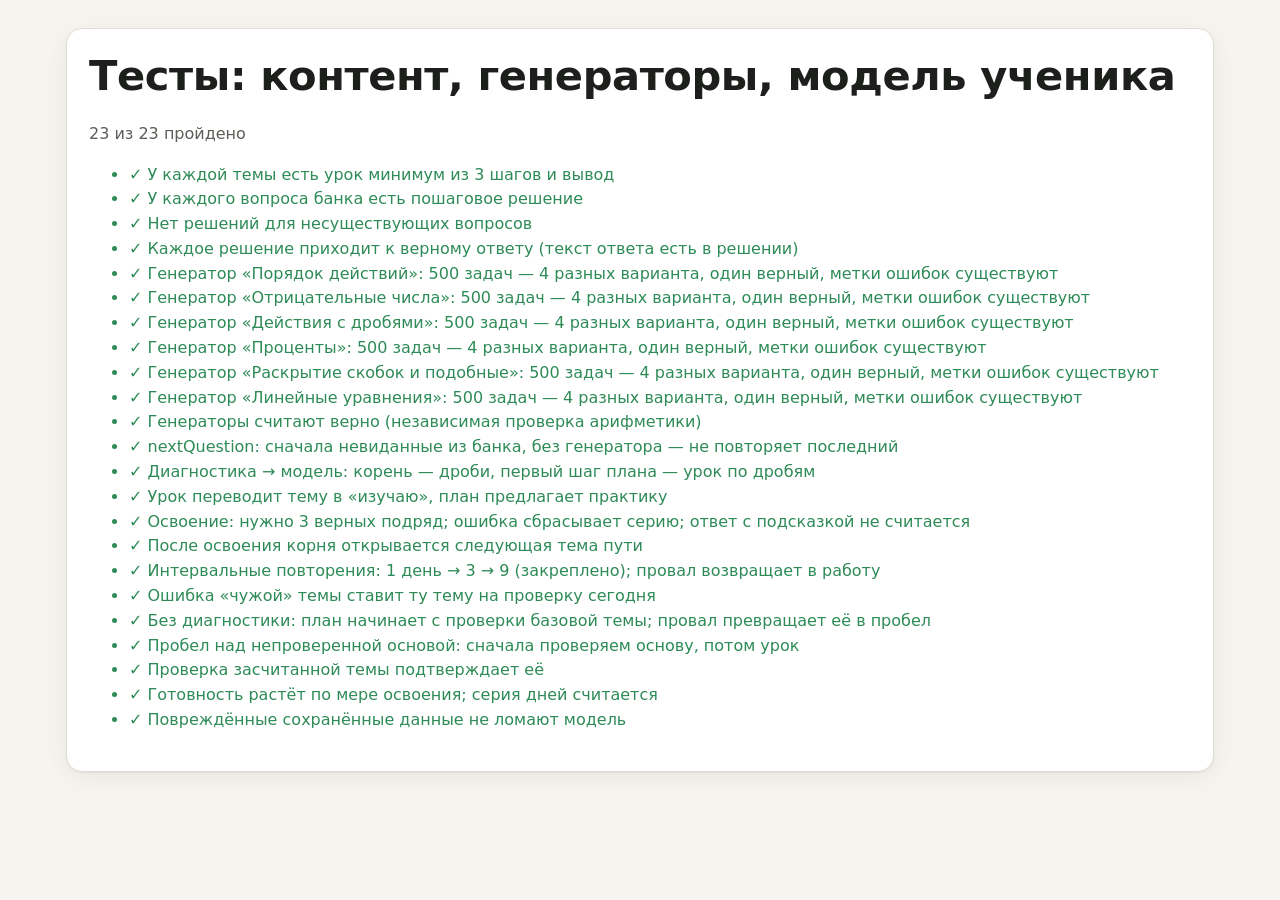
==== tests-academy.html @ 7d59df9a "Add tutoring layer: lessons, practice with hints, spaced review The diagnostic used to end at a resu" ====
<!DOCTYPE html>
<html lang="ru">
<head>
  <meta charset="UTF-8">
  <meta name="viewport" content="width=device-width, initial-scale=1">
  <title>Tamyr Academy — тесты</title>
  <link rel="stylesheet" href="css/style.css?v=6">
</head>
<body>
  <main>
    <section class="card">
      <h1>Тесты: контент, генераторы, модель ученика</h1>
      <p class="muted" id="summary"></p>
      <ul class="tests" id="tests"></ul>
    </section>
  </main>
  <script src="js/data.js?v=6"></script>
  <script>window.Tamyr.LEARNER_KEY = 'tamyr.academy.test';</script>
  <script src="js/engine.js?v=6"></script>
  <script src="js/content.js?v=6"></script>
  <script src="js/learner.js?v=6"></script>
  <script>
    const T = window.Tamyr, L = T.learner;
    const out = document.getElementById('tests');
    const results = [];
    function test(name, fn) {
      let ok = false, err = '';
      try { fn(); ok = true; } catch (e) { err = e.message; }
      results.push({ name, ok, err });
      out.insertAdjacentHTML('beforeend', `<li class="${ok ? 'pass' : 'fail'}">${ok ? '✓' : '✗'} ${name}${err ? ' — ' + err : ''}</li>`);
    }
    function assert(c, m) { if (!c) throw new Error(m || 'assertion failed'); }
    function eq(a, b, m) { if (JSON.stringify(a) !== JSON.stringify(b)) throw new Error((m || '') + ` ожидалось ${JSON.stringify(b)}, получено ${JSON.stringify(a)}`); }
    const norm = s => s.toLowerCase().replace(/\s+/g, ' ');

    /* ---------- Контент ---------- */
    test('У каждой темы есть урок минимум из 3 шагов и вывод', () => T.TOPICS.forEach(t => {
      const l = T.LESSONS[t.id];
      assert(l && l.task && l.takeaway && l.steps.length >= 3, t.id);
      l.steps.forEach(s => assert(s.length === 2 && s[0] && s[1], t.id));
    }));
    test('У каждого вопроса банка есть пошаговое решение', () => T.QUESTIONS.forEach(q => assert((T.SOLUTIONS[q.id] || []).length >= 1, q.id)));
    test('Нет решений для несуществующих вопросов', () => Object.keys(T.SOLUTIONS).forEach(id => assert(T.QUESTION[id], id)));
    test('Каждое решение приходит к верному ответу (текст ответа есть в решении)', () => {
      const bad = T.QUESTIONS.filter(q => !norm(T.SOLUTIONS[q.id].join(' | ')).includes(norm(q.options.find(o => o.ok).t))).map(q => q.id);
      eq(bad, []);
    });

    /* ---------- Генераторы ---------- */
    const value = s => { // «3/4» → 0.75, «−5» → −5, «≈2,67» → 2.67; для буквенных ответов — null
      const m = /^≈?(−?\d+(?:,\d+)?)(?:\/(\d+))?$/.exec(s);
      if (!m) return null;
      const n = Number(m[1].replace('−', '-').replace(',', '.'));
      return m[2] ? n / Number(m[2]) : n;
    };
    Object.keys(T.GENERATORS).forEach(topic => {
      test(`Генератор «${T.TOPIC[topic].title}»: 500 задач — 4 разных варианта, один верный, метки ошибок существуют`, () => {
        const rand = T.rng(42);
        for (let i = 0; i < 500; i++) {
          const q = T.GENERATORS[topic](rand);
          eq(q.topic, topic);
          eq(q.options.length, 4, q.text + ': ');
          eq(q.options.filter(o => o.ok).length, 1, q.text + ': ');
          eq(new Set(q.options.map(o => o.t)).size, 4, q.text + ': ');
          assert(q.sol.length >= 2, q.text + ': нет решения');
          q.options.forEach(o => { if (o.mis) assert(T.MISCONCEPTIONS[o.mis], o.mis); });
          const right = value(q.options.find(o => o.ok).t);
          if (right !== null) q.options.filter(o => !o.ok).forEach(o => {
            const v = value(o.t);
            assert(v === null || Math.abs(v - right) > 1e-9, `${q.text}: неверный вариант «${o.t}» равен верному`);
          });
        }
      });
    });
    test('Генераторы считают верно (независимая проверка арифметики)', () => {
      const rand = T.rng(7);
      for (let i = 0; i < 300; i++) {
        let q = T.GENERATORS.lin(rand), m = /^(\d+)x \+ (\d+) = (\d+)/.exec(q.text);
        eq(value(q.options.find(o => o.ok).t), (m[3] - m[2]) / m[1], q.text + ': ');
        q = T.GENERATORS.pct(rand); m = /(\d+)% от (\d+)/.exec(q.text);
        eq(value(q.options.find(o => o.ok).t), m[2] * m[1] / 100, q.text + ': ');
        q = T.GENERATORS.frac(rand);
        const ans = value(q.options.find(o => o.ok).t);
        if ((m = /^1\/(\d+) \+ 1\/(\d+)/.exec(q.text))) assert(Math.abs(ans - (1 / m[1] + 1 / m[2])) < 1e-9, q.text);
        else { m = /^(\d+)\/(\d+) : (\d+)\/(\d+)/.exec(q.text); assert(Math.abs(ans - (m[1] / m[2]) / (m[3] / m[4])) < 1e-9, q.text); }
        q = T.GENERATORS.neg(rand);
        const expr = q.text.replace(' = ?', '').replace(/−/g, '-').replace(/·/g, '*').replace(/- \(-(\d+)\)/, '+ $1');
        eq(value(q.options.find(o => o.ok).t), Function('return ' + expr)(), q.text + ': ');
        q = T.GENERATORS.arith(rand);
        eq(value(q.options.find(o => o.ok).t), Function('return ' + q.text.replace(' = ?', '').replace(/·/g, '*').replace(/:/g, '/'))(), q.text + ': ');
      }
    });
    test('nextQuestion: сначала невиданные из банка, без генератора — не повторяет последний', () => {
      const seen = [];
      for (let i = 0; i < 6; i++) { const q = T.nextQuestion('quad', seen, T.rng(i)); assert(!seen.includes(q.id), 'повтор'); seen.push(q.id); }
      for (let i = 0; i < 20; i++) assert(T.nextQuestion('quad', seen, T.rng(i)).id !== seen[5], 'повтор последнего');
      assert(T.nextQuestion('frac', T.questionsByTopic.frac.map(q => q.id), T.rng(1)).gen, 'банк исчерпан — должен включиться генератор');
    });

    /* ---------- Модель ученика ---------- */
    function seeded() { // ученик с единственным настоящим корнем — дроби
      const rand = T.rng(11), d = new T.Diagnostic(T.GOALS[0].start, { rand });
      const s = T.simulateStudent(['frac'], rand, { known: 1, unknown: 0, misRate: 1 });
      let cur; while ((cur = d.next())) d.answer(s.pick(cur));
      L.reset(); L.fromDiagnostic('Тест', d.result());
    }
    const q0 = id => T.questionsByTopic[id][0];
    function master(id) { for (let i = 0; i < L.NEED; i++) L.practiceAnswer(id, true, true); }

    test('Диагностика → модель: корень — дроби, первый шаг плана — урок по дробям', () => {
      seeded();
      eq(L.roots(), ['frac']);
      eq(L.topic('frac').st, 'gap');
      const t = L.today()[0];
      eq([t.kind, t.topic], ['lesson', 'frac']);
      assert(L.locked('pct') && !L.locked('frac'), 'темы над корнем должны быть закрыты');
    });
    test('Урок переводит тему в «изучаю», план предлагает практику', () => {
      seeded(); L.completeLesson('frac');
      eq(L.topic('frac').st, 'learning');
      eq(L.today()[0].kind, 'practice');
    });
    test('Освоение: нужно 3 верных подряд; ошибка сбрасывает серию; ответ с подсказкой не считается', () => {
      seeded(); L.completeLesson('frac');
      assert(!L.practiceAnswer('frac', true, true)); assert(!L.practiceAnswer('frac', true, true));
      assert(!L.practiceAnswer('frac', false, true), 'ошибка');
      eq(L.topic('frac').streak, 0);
      assert(!L.practiceAnswer('frac', true, true)); assert(!L.practiceAnswer('frac', true, false), 'с подсказкой');
      eq(L.topic('frac').streak, 1);
      assert(!L.practiceAnswer('frac', true, true)); assert(L.practiceAnswer('frac', true, true), 'третий подряд');
      eq(L.topic('frac').st, 'mastered');
    });
    test('После освоения корня открывается следующая тема пути', () => {
      seeded(); L.completeLesson('frac'); master('frac');
      assert(!L.roots().includes('frac'));
      assert(L.roots().length > 0 && L.roots().every(id => !L.locked(id)), 'новые корни');
    });
    test('Интервальные повторения: 1 день → 3 → 9 (закреплено); провал возвращает в работу', () => {
      seeded(); L.completeLesson('frac'); master('frac');
      assert(!L.isDue('frac'), 'сегодня повторять рано');
      L.advance(1); assert(L.isDue('frac'), 'через день — пора');
      eq(L.today()[0].topic, 'frac'); eq(L.today()[0].kind, 'check');
      assert(L.checkResult('frac', 2)); eq(L.topic('frac').ivl, 3); assert(!L.isDue('frac'));
      L.advance(3); assert(L.isDue('frac'));
      assert(L.checkResult('frac', 2)); eq(L.topic('frac').ivl, 9); eq(L.topic('frac').st, 'solid');
      L.advance(9); assert(!L.checkResult('frac', 1)); eq(L.topic('frac').st, 'learning');
      assert(L.roots().includes('frac'), 'забытая тема снова в плане');
    });
    test('Ошибка «чужой» темы ставит ту тему на проверку сегодня', () => {
      seeded();
      eq(L.topic('neg').st === 'gap' || L.topic('neg').st === 'learning', false);
      const flagged = L.recordAnswer('expr', q0('expr'), { t: 'x', mis: 'neg_mult_sign' });
      eq(flagged, 'neg'); assert(L.isDue('neg'));
      eq(L.recordAnswer('frac', q0('frac'), { t: 'x', mis: 'frac_add_across' }), null, 'своя ошибка: ');
    });
    test('Без диагностики: план начинает с проверки базовой темы; провал превращает её в пробел', () => {
      L.reset(); L.startBlank('Тест');
      const t = L.today()[0];
      eq([t.kind, T.TOPIC[t.topic].level], ['check', 0]);
      assert(!L.checkResult(t.topic, 0)); eq(L.topic(t.topic).st, 'gap');
      eq(L.today()[0].kind, 'lesson');
    });
    test('Пробел над непроверенной основой: сначала проверяем основу, потом урок', () => {
      L.reset(); L.startBlank('Тест');
      L.checkResult('fsu', 0); // как после остановленной диагностики: пробел есть, основа (степени, выражения) не проверена
      let t = L.today()[0];
      eq([t.kind, t.topic, t.base], ['check', 'pow', 'fsu']);
      L.checkResult('pow', 2); t = L.today()[0];
      eq([t.kind, t.topic], ['check', 'expr']);
      L.checkResult('expr', 0); // корень оказался глубже
      assert(L.roots().includes('expr') && !L.roots().includes('fsu'), 'корень должен сместиться вниз');
    });
    test('Проверка засчитанной темы подтверждает её', () => {
      seeded();
      const inf = T.TOPICS.find(x => L.topic(x.id).st === 'inferred');
      assert(inf, 'в демо должна быть засчитанная тема');
      assert(L.checkResult(inf.id, 2)); eq(L.topic(inf.id).st, 'mastered');
    });
    test('Готовность растёт по мере освоения; серия дней считается', () => {
      seeded(); const before = L.readiness();
      L.completeLesson('frac'); master('frac');
      assert(L.readiness() > before, 'готовность');
      eq(L.streakDays(), 1); L.advance(1); L.completeLesson('pct'); eq(L.streakDays(), 2);
      L.advance(3); eq(L.streakDays(), 0, 'пропуск обнуляет серию: ');
    });
    test('Повреждённые сохранённые данные не ломают модель', () => {
      assert(!L._load({ v: 2 })); assert(!L.exists());
      assert(L._load({ v: 1, name: 'X', topics: { frac: { st: 'hacked', seen: ['nope'], due: 'x' }, ghost: { st: 'gap' } }, mis: { nope: 3 } }));
      eq(L.topic('frac').st, 'unknown'); eq(L.topic('frac').seen, []); eq(Object.keys(L.get().mis), []);
    });

    L.reset();
    const failed = results.filter(r => !r.ok).length;
    document.getElementById('summary').textContent = `${results.length - failed} из ${results.length} пройдено` + (failed ? ` · провалено: ${failed}` : '');
    document.title = (failed ? '✗ ' : '✓ ') + document.title;
  </script>
</body>
</html>
---- css/style.css ----
:root {
  --bg: #f6f4ef;
  --surface: #ffffff;
  --surface-2: #f0ede6;
  --ink: #1d1f1c;
  --ink-2: #5b5f58;
  --line: #e2ddd2;
  --accent: #1f6f5c;
  --accent-ink: #ffffff;
  --accent-soft: #dcefe8;
  --ok: #2e8b57;
  --ok-soft: #cfe9d9;
  --inf: #a9d8bb;
  --gap: #d9534f;
  --gap-soft: #f8d7d5;
  --risk: #e9a23b;
  --risk-soft: #fbe8c8;
  --unk: #d9d6ce;
  --unk-ink: #6c6f68;
  --radius: 16px;
  --shadow: 0 1px 2px rgba(30, 30, 20, .06), 0 6px 24px rgba(30, 30, 20, .06);
  color-scheme: light;
}
@media (prefers-color-scheme: dark) {
  :root:not([data-theme="light"]) {
    --bg: #141614; --surface: #1d201d; --surface-2: #252925; --ink: #eceee9; --ink-2: #a5aaa2; --line: #333833;
    --accent: #4fbf9f; --accent-ink: #0f1a16; --accent-soft: #1f3a32;
    --ok: #4cc27f; --ok-soft: #1f3a2a; --inf: #2f6a4a; --gap: #ef6b67; --gap-soft: #45211f;
    --risk: #f0b35a; --risk-soft: #43341c; --unk: #3a3f3a; --unk-ink: #a5aaa2;
    --shadow: 0 1px 2px rgba(0,0,0,.3), 0 6px 24px rgba(0,0,0,.25);
    color-scheme: dark;
  }
}
:root[data-theme="dark"] {
  --bg: #141614; --surface: #1d201d; --surface-2: #252925; --ink: #eceee9; --ink-2: #a5aaa2; --line: #333833;
  --accent: #4fbf9f; --accent-ink: #0f1a16; --accent-soft: #1f3a32;
  --ok: #4cc27f; --ok-soft: #1f3a2a; --inf: #2f6a4a; --gap: #ef6b67; --gap-soft: #45211f;
  --risk: #f0b35a; --risk-soft: #43341c; --unk: #3a3f3a; --unk-ink: #a5aaa2;
  color-scheme: dark;
}

* { box-sizing: border-box; }
html { -webkit-text-size-adjust: 100%; }
body {
  margin: 0; background: var(--bg); color: var(--ink);
  font: 16px/1.55 system-ui, -apple-system, "Segoe UI", Roboto, "Helvetica Neue", Arial, sans-serif;
}
h1, h2, h3 { line-height: 1.2; margin: 0 0 .5em; letter-spacing: -.01em; }
h1 { font-size: clamp(1.7rem, 4vw, 2.6rem); }
h2 { font-size: 1.2rem; }
h3 { font-size: 1rem; }
p { margin: 0 0 1em; }
a { color: var(--accent); }
.muted { color: var(--ink-2); }
.small { font-size: .9rem; }
.tiny { font-size: .78rem; }
.mono { font-family: ui-monospace, "Cascadia Mono", Consolas, monospace; }
.eyebrow { text-transform: uppercase; letter-spacing: .08em; font-size: .75rem; font-weight: 600; color: var(--accent); margin-bottom: .6em; }
.lead { font-size: 1.1rem; color: var(--ink-2); max-width: 62ch; }

.topbar {
  display: flex; align-items: center; justify-content: space-between; gap: 16px;
  padding: 14px max(16px, calc((100vw - 1180px) / 2)); background: var(--surface); border-bottom: 1px solid var(--line);
  position: sticky; top: 0; z-index: 5;
}
.brand { display: flex; align-items: center; gap: 8px; color: var(--accent); text-decoration: none; font-weight: 700; font-size: 1.2rem; }
.topbar nav { display: flex; gap: 4px; }
.topbar nav a { color: var(--ink-2); text-decoration: none; padding: 6px 12px; border-radius: 999px; font-size: .95rem; }
.topbar nav a.active, .topbar nav a:hover { background: var(--accent-soft); color: var(--accent); }

main { max-width: 1180px; margin: 0 auto; padding: 28px 16px 48px; outline: none; }
.foot { text-align: center; color: var(--ink-2); font-size: .8rem; padding: 24px 16px; }

.card { background: var(--surface); border: 1px solid var(--line); border-radius: var(--radius); padding: 22px; box-shadow: var(--shadow); margin-bottom: 18px; }
.narrow { max-width: 680px; margin-left: auto; margin-right: auto; }
.center { text-align: center; }
.col > .card:last-child { margin-bottom: 0; }

.btn {
  display: inline-flex; align-items: center; justify-content: center; gap: 6px; min-height: 44px;
  padding: 10px 20px; border-radius: 12px; border: 1px solid var(--line); background: var(--surface);
  color: var(--ink); font: inherit; font-weight: 600; text-decoration: none; cursor: pointer;
}
.btn:hover { border-color: var(--accent); }
.btn.primary { background: var(--accent); border-color: var(--accent); color: var(--accent-ink); }
.btn.primary:hover { filter: brightness(1.08); }
.btn.ghost { background: transparent; border-color: transparent; color: var(--ink-2); }
.btn.small { min-height: 36px; padding: 6px 14px; font-size: .9rem; }
.btn:disabled { opacity: .5; cursor: not-allowed; }
.link { background: none; border: 0; color: var(--accent); font: inherit; cursor: pointer; padding: 4px; }
.chip { display: inline-block; background: var(--accent-soft); color: var(--accent); border-radius: 999px; padding: 3px 10px; font-size: .82rem; font-weight: 600; }
.chip.small { font-size: .72rem; padding: 2px 8px; }
.chip.warn { background: var(--risk-soft); color: var(--ink); }
:focus-visible { outline: 3px solid var(--accent); outline-offset: 2px; }

/* Главная */
.hero { padding: 24px 0 8px; }
.hero h1 { max-width: 20ch; }
.cta { display: flex; flex-wrap: wrap; gap: 10px; margin-top: 8px; }
.how { display: grid; grid-template-columns: repeat(3, 1fr); gap: 16px; margin: 32px 0; }
.step { background: var(--surface); border: 1px solid var(--line); border-radius: var(--radius); padding: 20px; }
.step span { display: inline-grid; place-items: center; width: 32px; height: 32px; border-radius: 50%; background: var(--accent); color: var(--accent-ink); font-weight: 700; margin-bottom: 10px; }
.step p { color: var(--ink-2); margin: 0; font-size: .95rem; }
.past { list-style: none; padding: 0; margin: 0; }
.past li { display: flex; flex-wrap: wrap; gap: 4px 16px; align-items: center; justify-content: space-between; padding: 10px 0; border-top: 1px solid var(--line); }

/* Форма */
.field { display: grid; gap: 6px; margin-bottom: 18px; font-weight: 600; }
.field input { font: inherit; padding: 12px 14px; border-radius: 12px; border: 1px solid var(--line); background: var(--surface-2); color: var(--ink); }
.goals { border: 0; padding: 0; margin: 0 0 20px; display: grid; gap: 10px; }
.goals legend { font-weight: 600; margin-bottom: 8px; }
.goal { display: flex; gap: 12px; align-items: flex-start; padding: 14px; border: 1px solid var(--line); border-radius: 12px; cursor: pointer; }
.goal:has(input:checked) { border-color: var(--accent); background: var(--accent-soft); }
.goal input { margin-top: 4px; accent-color: var(--accent); }
.goal small { display: block; color: var(--ink-2); }

/* Вопрос */
.quiz { display: grid; grid-template-columns: minmax(0, 1fr) minmax(0, 1.05fr); gap: 18px; align-items: start; }
.qmeta { display: flex; justify-content: space-between; align-items: center; margin-bottom: 8px; }
.why { color: var(--ink-2); font-size: .9rem; min-height: 1.4em; }
.qtext { font-size: 1.45rem; margin: 10px 0 20px; }
.options { display: grid; gap: 10px; margin-bottom: 12px; }
.opt {
  display: flex; align-items: center; gap: 14px; text-align: left; padding: 14px 16px; min-height: 52px;
  border-radius: 12px; border: 1px solid var(--line); background: var(--surface-2); color: var(--ink); font: inherit; font-size: 1.05rem; cursor: pointer;
}
.opt:hover:not(:disabled) { border-color: var(--accent); background: var(--accent-soft); }
.opt .key { display: inline-grid; place-items: center; width: 28px; height: 28px; border-radius: 8px; background: var(--surface); border: 1px solid var(--line); font-size: .85rem; font-weight: 700; color: var(--ink-2); flex: none; }
.opt.is-ok { border-color: var(--ok); background: var(--ok-soft); }
.opt.is-bad { border-color: var(--gap); background: var(--gap-soft); }
.ok-msg { color: var(--ok); font-weight: 700; }
.bad-msg { color: var(--gap); }
.side h3 { margin-bottom: 4px; }

/* Граф */
.graph { width: 100%; height: auto; display: block; }
.edge { fill: none; stroke: var(--line); stroke-width: 2; }
.edge-bad { stroke: var(--gap); stroke-width: 3; stroke-dasharray: 6 5; }
.node rect { stroke-width: 2; transition: fill .3s, stroke .3s; }
.node text { font-size: 18px; font-weight: 600; font-family: inherit; pointer-events: none; }
.n-unknown rect { fill: var(--surface-2); stroke: var(--unk); }
.n-unknown text { fill: var(--unk-ink); }
.n-mastered rect { fill: var(--ok); stroke: var(--ok); }
.n-mastered text { fill: #fff; }
.n-inferred rect { fill: var(--ok-soft); stroke: var(--inf); }
.n-inferred text { fill: var(--ink); }
.n-gap rect { fill: var(--gap-soft); stroke: var(--gap); }
.n-gap text { fill: var(--ink); }
.n-root rect { fill: var(--gap); stroke: var(--gap); stroke-width: 3; }
.n-root text { fill: #fff; }
.n-risk rect { fill: var(--risk-soft); stroke: var(--risk); stroke-dasharray: 5 4; }
.n-risk text { fill: var(--ink); }
.n-current rect { stroke: var(--accent); stroke-width: 4; animation: pulse 1.4s ease-in-out infinite; }
.root-badge { fill: var(--surface); stroke: var(--gap); stroke-width: 2; }
.root-badge-t { fill: var(--gap) !important; font-size: 14px !important; font-weight: 800 !important; }
@keyframes pulse { 50% { stroke-opacity: .35; } }
@media (prefers-reduced-motion: reduce) { .n-current rect { animation: none; } .node rect { transition: none; } }

.legend { list-style: none; padding: 0; margin: 12px 0 0; display: flex; flex-wrap: wrap; gap: 6px 14px; font-size: .8rem; color: var(--ink-2); }
.legend li { display: flex; align-items: center; gap: 6px; }
.sw { width: 14px; height: 14px; border-radius: 4px; border: 2px solid; display: inline-block; }
.sw-mastered { background: var(--ok); border-color: var(--ok); }
.sw-inferred { background: var(--ok-soft); border-color: var(--inf); }
.sw-gap { background: var(--gap-soft); border-color: var(--gap); }
.sw-root { background: var(--gap); border-color: var(--gap); }
.sw-risk { background: var(--risk-soft); border-color: var(--risk); border-style: dashed; }
.sw-unknown { background: var(--surface-2); border-color: var(--unk); }

/* Результат */
.result-head { display: grid; grid-template-columns: minmax(0, 1.6fr) minmax(0, 1fr); gap: 24px; align-items: end; margin-bottom: 22px; }
.stats { display: grid; grid-template-columns: repeat(3, 1fr); gap: 10px; }
.stats div { background: var(--surface); border: 1px solid var(--line); border-radius: 14px; padding: 14px; }
.stats b { display: block; font-size: 1.8rem; line-height: 1; font-variant-numeric: tabular-nums; }
.stats span { font-size: .78rem; color: var(--ink-2); }
.grid2 { display: grid; grid-template-columns: minmax(0, 1.25fr) minmax(0, 1fr); gap: 18px; align-items: start; margin-bottom: 18px; }
.grid2 > .card { margin-bottom: 0; }
.traces, .mis, .plan { padding: 0; margin: 0; list-style: none; }
.traces li { display: flex; flex-wrap: wrap; gap: 6px; align-items: center; padding: 8px 0; border-top: 1px solid var(--line); }
.traces li:first-child, .mis li:first-child { border-top: 0; }
.traces .bad { background: var(--gap-soft); padding: 2px 10px; border-radius: 8px; }
.traces .root { background: var(--gap); color: #fff; padding: 2px 10px; border-radius: 8px; font-weight: 600; }
.traces .arrow { color: var(--ink-2); font-size: .9rem; }
.mis li { padding: 10px 0; border-top: 1px solid var(--line); }
.mis .fix { display: block; color: var(--ink-2); font-size: .9rem; margin-top: 2px; }
.plan { counter-reset: p; }
.plan li { counter-increment: p; display: flex; align-items: center; justify-content: space-between; gap: 10px; padding: 10px 0 10px 40px; border-top: 1px solid var(--line); position: relative; }
.plan li::before { content: counter(p); position: absolute; left: 0; width: 28px; height: 28px; border-radius: 50%; display: grid; place-items: center; font-weight: 700; font-size: .85rem; background: var(--gap-soft); color: var(--gap); }
.plan li.risk::before { background: var(--risk-soft); color: var(--ink); }
textarea { width: 100%; font: .8rem/1.4 ui-monospace, Consolas, monospace; padding: 10px; border-radius: 10px; border: 1px solid var(--line); background: var(--surface-2); color: var(--ink); resize: vertical; margin-bottom: 10px; }

/* Урок */
.lesson .rule, .lesson .example, .lesson .traps { background: var(--surface-2); border-radius: 12px; padding: 14px 16px; margin-bottom: 12px; }
.lesson .rule { border-left: 4px solid var(--accent); }
.lesson .traps { border-left: 4px solid var(--gap); }
.lesson .traps ul { margin: 0; padding-left: 18px; }
.lesson p:last-child { margin: 0; }

/* Учитель */
.toolbar { display: flex; flex-wrap: wrap; gap: 14px 24px; align-items: center; justify-content: space-between; }
.toolbar details { flex: 1 1 320px; }
.toolbar summary { cursor: pointer; color: var(--accent); font-weight: 600; }
.toolbar details textarea { margin-top: 10px; }
.row { display: flex; flex-wrap: wrap; gap: 8px; align-items: center; }
.switch { display: flex; gap: 8px; align-items: center; flex-wrap: wrap; font-weight: 600; }
.switch input { width: 18px; height: 18px; accent-color: var(--accent); }
.bars { list-style: none; padding: 0; margin: 0; display: grid; gap: 10px; }
.bars li { display: grid; grid-template-columns: minmax(110px, 1.2fr) 2fr 28px; gap: 10px; align-items: center; font-size: .92rem; }
.bar { height: 14px; background: var(--surface-2); border-radius: 7px; overflow: hidden; }
.bar i { display: block; height: 100%; background: var(--gap); border-radius: 7px; }
.val { font-variant-numeric: tabular-nums; font-weight: 700; text-align: right; }
.groups { display: grid; grid-template-columns: repeat(auto-fill, minmax(240px, 1fr)); gap: 12px; }
.group { background: var(--surface-2); border-radius: 12px; padding: 14px; border-left: 4px solid var(--gap); }
.group p { margin: 0 0 6px; }
.heat-wrap { overflow-x: auto; }
.heat { border-collapse: separate; border-spacing: 3px; font-size: .8rem; min-width: 720px; }
.heat th { font-weight: 600; color: var(--ink-2); vertical-align: bottom; height: 110px; }
.heat th span { writing-mode: vertical-rl; transform: rotate(180deg); white-space: nowrap; }
.heat th:first-child, .heat td:first-child { text-align: left; white-space: nowrap; padding-right: 10px; height: auto; }
.heat td { width: 28px; height: 24px; border-radius: 5px; }
.c-mastered { background: var(--ok); }
.c-inferred { background: var(--ok-soft); }
.c-gap { background: var(--gap-soft); box-shadow: inset 0 0 0 2px var(--gap); }
.c-root { background: var(--gap); }
.c-risk { background: var(--risk-soft); }
.c-unknown { background: var(--surface-2); }

/* Тесты */
.tests li.pass { color: var(--ok); }
.tests li.fail { color: var(--gap); font-weight: 700; }

@media (max-width: 900px) {
  .quiz, .grid2, .result-head { grid-template-columns: 1fr; }
  .side { order: 2; }
}
@media (max-width: 640px) {
  .how { grid-template-columns: 1fr; }
  .topbar { flex-wrap: wrap; }
  .topbar nav a { padding: 6px 8px; font-size: .9rem; }
  .card { padding: 16px; }
  .qtext { font-size: 1.25rem; }
  .stats b { font-size: 1.4rem; }
  #result-graph, #mini-graph { overflow-x: auto; -webkit-overflow-scrolling: touch; }
  #result-graph .graph, #mini-graph .graph { min-width: 640px; }
}
.simtable { border-collapse: collapse; width: 100%; font-size: .9rem; font-variant-numeric: tabular-nums; }
.simtable th, .simtable td { text-align: left; padding: 8px 10px; border-bottom: 1px solid var(--line); }
.simtable th { color: var(--ink-2); font-weight: 600; }

/* ===== Tamyr Academy: обучение поверх диагностики ===== */
:root { --learn: #2f67b1; --learn-soft: #dbe7f7; }
@media (prefers-color-scheme: dark) { :root:not([data-theme="light"]) { --learn: #7aa9ea; --learn-soft: #1e2d45; } }
:root[data-theme="dark"] { --learn: #7aa9ea; --learn-soft: #1e2d45; }

.brand small { font-weight: 500; color: var(--ink-2); font-size: .85rem; }
.stats b small { font-size: .55em; color: var(--ink-2); font-weight: 600; }
.banner, .note { background: var(--accent-soft); border-left: 4px solid var(--accent); border-radius: 12px; padding: 12px 16px; }
.note { background: var(--risk-soft); border-color: var(--risk); font-size: .92rem; }
.row { margin-bottom: 8px; }
.btn.danger { color: var(--gap); }
.btn.danger:hover { border-color: var(--gap); }

/* Карта: новые статусы */
.n-learning rect { fill: var(--learn-soft); stroke: var(--learn); }
.n-learning text { fill: var(--ink); }
.n-solid rect { fill: var(--ok); stroke: var(--ink); stroke-width: 3; }
.n-solid text { fill: #fff; }
.n-root rect { stroke: var(--gap); stroke-width: 4; }
.n-root.n-gap rect { fill: var(--gap); }
.n-root.n-gap text { fill: #fff; }
.n-root.n-learning rect { fill: var(--learn-soft); }
.n-root.n-learning text { fill: var(--ink); }
.due-badge { fill: var(--surface); stroke: var(--risk); stroke-width: 2; }
.due-badge-t { fill: var(--ink) !important; font-size: 14px !important; font-weight: 800 !important; }
.sw-learning { background: var(--learn-soft); border-color: var(--learn); }
.sw-solid { background: var(--ok); border-color: var(--ink); }

/* План на сегодня */
.tasks { list-style: none; padding: 0; margin: 0; }
.tasks li { display: flex; align-items: center; justify-content: space-between; gap: 12px; padding: 14px 0; border-top: 1px solid var(--line); }
.tasks li:first-child { border-top: 0; padding-top: 4px; }
.tasks .fix { display: block; color: var(--ink-2); font-size: .9rem; margin-top: 2px; }
.k-lesson { background: var(--gap-soft); color: var(--ink); }
.k-practice { background: var(--learn-soft); color: var(--ink); }
.k-check { background: var(--risk-soft); color: var(--ink); }
.plan li.learning::before { background: var(--learn-soft); color: var(--learn); }

/* Урок */
.worked { background: var(--surface-2); border-radius: 12px; padding: 14px 16px; margin-bottom: 12px; }
.task { font-size: 1.15rem; font-weight: 600; }
.steps { margin: 0 0 12px; padding-left: 22px; display: grid; gap: 10px; }
.steps li { padding-left: 4px; }
.steps .say { display: block; color: var(--ink-2); font-size: .92rem; }
.steps .mono { display: block; font-size: 1.02rem; }
.takeaway { border-left: 4px solid var(--accent); padding-left: 12px; font-weight: 600; margin: 0; }

/* Практика */
.pips { display: inline-flex; gap: 6px; }
.pips i { width: 14px; height: 14px; border-radius: 50%; border: 2px solid var(--line); background: var(--surface-2); }
.pips i.on { background: var(--ok); border-color: var(--ok); }
.hintbox { background: var(--risk-soft); border-radius: 12px; padding: 12px 16px; margin: 4px 0 12px; }
.hintbox p { margin: 0 0 8px; }
.hintbox p:last-child, .hintbox .steps:last-child { margin-bottom: 0; }
.feedback { border-radius: 12px; padding: 14px 16px; margin: 6px 0 12px; background: var(--surface-2); border-left: 4px solid var(--gap); }
.feedback.good { border-left-color: var(--ok); }
.feedback h3 { margin-top: 12px; }
.feedback .row { margin: 12px 0 0; }
.opt:disabled { cursor: default; opacity: .75; }
.opt.is-ok, .opt.is-bad { opacity: 1; }

/* История */
.log { list-style: none; padding: 0; margin: 0; }
.log li { display: grid; grid-template-columns: 96px 1fr; gap: 10px; padding: 8px 0; border-top: 1px solid var(--line); font-size: .92rem; }
.log li:first-child { border-top: 0; }
.e-lapse b { color: var(--gap); }
.e-mastered b, .e-review b { color: var(--ok); }

@media (max-width: 640px) {
  #home-graph, #map-graph { overflow-x: auto; -webkit-overflow-scrolling: touch; }
  #home-graph .graph, #map-graph .graph { min-width: 640px; }
  .tasks li { flex-wrap: wrap; }
  .log li { grid-template-columns: 1fr; gap: 0; }
}
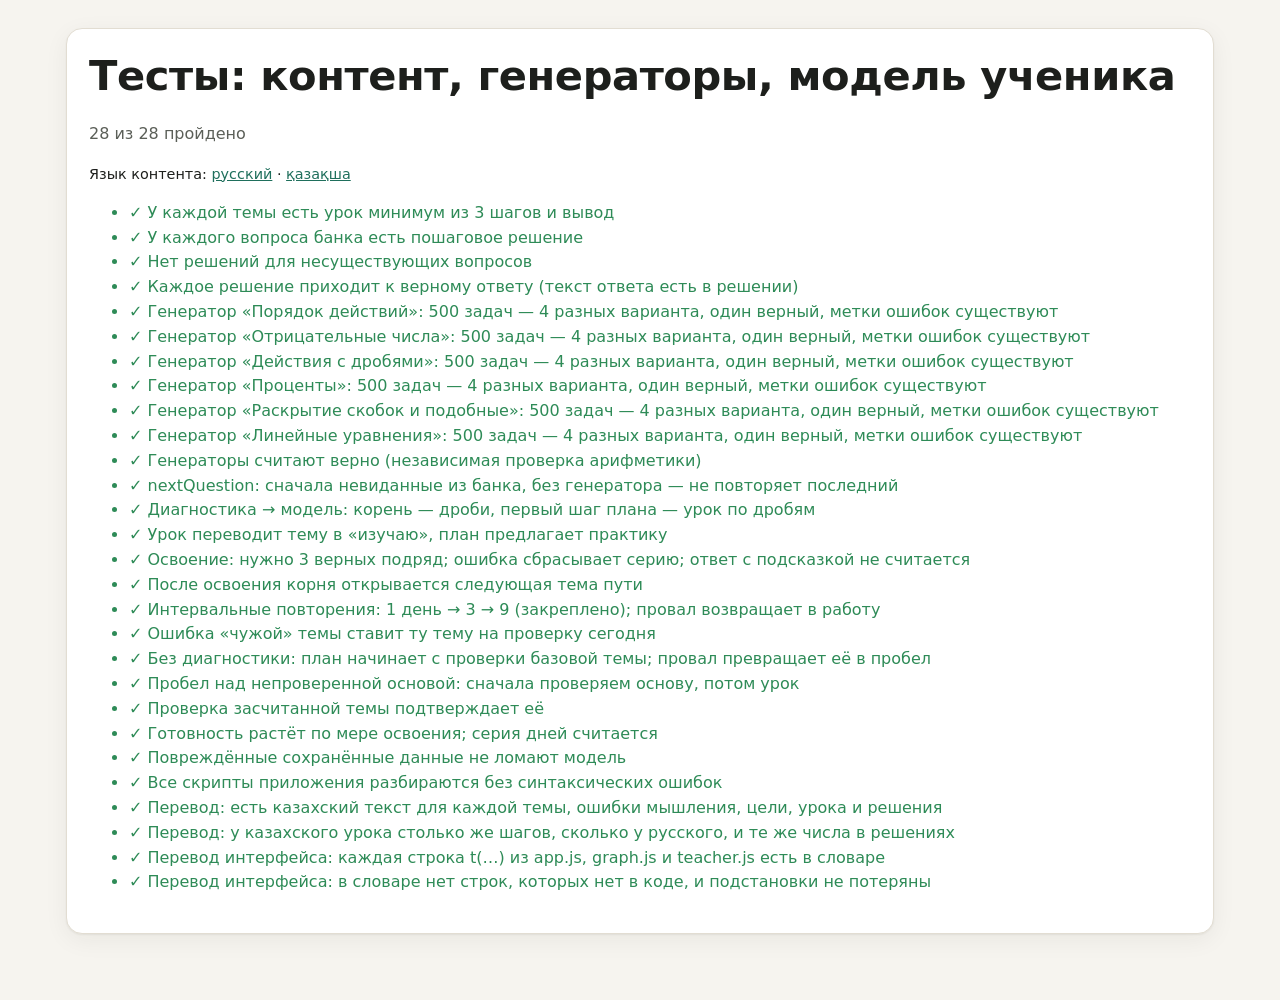
==== commit 36337a8b: "Add Kazakh language for the interface and all learning content 72% of students sit the exam in Kazak" ====
--- a/tests-academy.html
+++ b/tests-academy.html
@@ -4,21 +4,24 @@
   <meta charset="UTF-8">
   <meta name="viewport" content="width=device-width, initial-scale=1">
   <title>Tamyr Academy — тесты</title>
-  <link rel="stylesheet" href="css/style.css?v=6">
+  <link rel="stylesheet" href="css/style.css?v=9">
 </head>
 <body>
   <main>
     <section class="card">
       <h1>Тесты: контент, генераторы, модель ученика</h1>
       <p class="muted" id="summary"></p>
+      <p class="small">Язык контента: <a href="?lang=ru">русский</a> · <a href="?lang=kk">қазақша</a></p>
       <ul class="tests" id="tests"></ul>
     </section>
   </main>
-  <script src="js/data.js?v=6"></script>
+  <script src="js/data.js?v=9"></script>
   <script>window.Tamyr.LEARNER_KEY = 'tamyr.academy.test';</script>
-  <script src="js/engine.js?v=6"></script>
-  <script src="js/content.js?v=6"></script>
-  <script src="js/learner.js?v=6"></script>
+  <script src="js/i18n.js?v=9"></script>
+  <script src="js/engine.js?v=9"></script>
+  <script src="js/content.js?v=9"></script>
+  <script src="js/kk.js?v=9"></script>
+  <script src="js/learner.js?v=9"></script>
   <script>
     const T = window.Tamyr, L = T.learner;
     const out = document.getElementById('tests');
@@ -77,8 +80,9 @@
       for (let i = 0; i < 300; i++) {
         let q = T.GENERATORS.lin(rand), m = /^(\d+)x \+ (\d+) = (\d+)/.exec(q.text);
         eq(value(q.options.find(o => o.ok).t), (m[3] - m[2]) / m[1], q.text + ': ');
-        q = T.GENERATORS.pct(rand); m = /(\d+)% от (\d+)/.exec(q.text);
-        eq(value(q.options.find(o => o.ok).t), m[2] * m[1] / 100, q.text + ': ');
+        q = T.GENERATORS.pct(rand);
+        const pp = Number(/(\d+)%/.exec(q.text)[1]), aa = Number(q.text.replace(/\d+%/, '').match(/\d+/)[0]);
+        eq(value(q.options.find(o => o.ok).t), aa * pp / 100, q.text + ': ');
         q = T.GENERATORS.frac(rand);
         const ans = value(q.options.find(o => o.ok).t);
         if ((m = /^1\/(\d+) \+ 1\/(\d+)/.exec(q.text))) assert(Math.abs(ans - (1 / m[1] + 1 / m[2])) < 1e-9, q.text);
@@ -189,6 +193,85 @@
       eq(L.topic('frac').st, 'unknown'); eq(L.topic('frac').seen, []); eq(Object.keys(L.get().mis), []);
     });
 
+    test('Все скрипты приложения разбираются без синтаксических ошибок', () => {
+      ['data', 'i18n', 'engine', 'content', 'kk', 'learner', 'graph', 'store', 'app', 'teacher'].forEach(name => {
+        const xhr = new XMLHttpRequest();
+        xhr.open('GET', 'js/' + name + '.js?t=' + Date.now(), false); xhr.send();
+        assert(xhr.status === 200, 'нет файла ' + name);
+        try { new Function(xhr.responseText); } catch (e) { throw new Error(name + '.js: ' + e.message); }
+      });
+    });
+
+    /* ---------- Казахский перевод ---------- */
+    const CYR = /[А-Яа-яЁёӘәҒғҚқҢңӨөҰұҮүҺһІі]/;
+    const KK = T.KK, has = (o, k) => Object.prototype.hasOwnProperty.call(o, k);
+    test('Перевод: есть казахский текст для каждой темы, ошибки мышления, цели, урока и решения', () => {
+      T.TOPICS.forEach(x => assert(has(KK.topics, x.id) && KK.topics[x.id].length >= 3, 'тема ' + x.id));
+      Object.keys(T.MISCONCEPTIONS).forEach(id => assert(has(KK.mis, id) && KK.mis[id].length === 2, 'ошибка ' + id));
+      T.GOALS.forEach(g => assert(has(KK.goals, g.id), 'цель ' + g.id));
+      T.TOPICS.forEach(x => {
+        const l = KK.lessons[x.id];
+        assert(l && l.task && l.takeaway && l.steps.length >= 3, 'урок ' + x.id);
+      });
+      T.QUESTIONS.forEach(q => assert(has(KK.sol, q.id) && KK.sol[q.id].length >= 1, 'решение ' + q.id));
+      [KK.topics, KK.mis, KK.goals, KK.lessons].forEach((o, i) => Object.keys(o).forEach(id =>
+        assert([T.TOPIC, T.MISCONCEPTIONS, Object.fromEntries(T.GOALS.map(g => [g.id, 1])), T.TOPIC][i][id], 'лишний перевод ' + id)));
+      Object.keys(KK.sol).concat(Object.keys(KK.q)).forEach(id => assert(T.QUESTION[id], 'перевод для несуществующего вопроса ' + id));
+    });
+    test('Перевод: у казахского урока столько же шагов, сколько у русского, и те же числа в решениях', () => {
+      if (T.lang === 'kk') return; // сравнивать можно только с русским оригиналом
+      const nums = a => a.join(' ').replace(/[^0-9]/g, '').split('').sort().join(''); // порядок слов в языках разный
+      T.TOPICS.forEach(x => eq(KK.lessons[x.id].steps.length, T.LESSONS[x.id].steps.length, 'урок ' + x.id + ': '));
+      T.QUESTIONS.forEach(q => eq(KK.sol[q.id].length, T.SOLUTIONS[q.id].length, 'решение ' + q.id + ': '));
+      const bad = T.QUESTIONS.filter(q => nums(KK.sol[q.id]) !== nums(T.SOLUTIONS[q.id])).map(q => q.id);
+      eq(bad, [], 'числа в решениях расходятся: ');
+    });
+    if (T.lang === 'kk') {
+      test('Қазақша: каждый вопрос и вариант со словами переведён', () => {
+        const q = T.QUESTIONS.filter(x => CYR.test(x.ru) && x.text === x.ru).map(x => x.id);
+        eq(q, [], 'вопросы без перевода: ');
+        const units = /^[^А-Яа-яЁё]*\s?(км|кг)$/; // единицы измерения пишутся одинаково
+        const o = [];
+        T.QUESTIONS.forEach(x => x.options.forEach(y => { if (CYR.test(y.ru) && y.t === y.ru && !units.test(y.ru)) o.push(x.id + ': ' + y.ru); }));
+        eq(o, [], 'варианты без перевода: ');
+      });
+      test('Қазақша: в переведённых вопросах сохранились все числа и формулы', () => {
+        const sig = s => s.replace(/[А-Яа-яЁёӘәҒғҚқҢңӨөҰұҮүҺһІі\s.,:?—«»()\-]/g, '').split('').sort().join('');
+        const loose = new Set(Object.keys(KK.q)); // переведены целиком: порядок слов другой, сверяем только цифры
+        const digits = s => s.replace(/[^0-9]/g, '').split('').sort().join('');
+        const bad = T.QUESTIONS.filter(x => (loose.has(x.id) ? digits(x.text) !== digits(x.ru) : sig(x.text) !== sig(x.ru))).map(x => x.id);
+        eq(bad, []);
+      });
+    }
+    test('Перевод интерфейса: каждая строка t(…) из app.js, graph.js и teacher.js есть в словаре', () => {
+      const missing = [];
+      ['js/app.js', 'js/graph.js', 'js/teacher.js'].forEach(file => {
+        const xhr = new XMLHttpRequest();
+        xhr.open('GET', file + '?t=' + Date.now(), false); xhr.send();
+        assert(xhr.status === 200, 'не удалось прочитать ' + file);
+        const re = /\bt\('((?:[^'\\]|\\.)*)'/g; let m;
+        while ((m = re.exec(xhr.responseText))) if (!has(T.UI_KK, m[1])) missing.push(m[1]);
+      });
+      eq([...new Set(missing)], []);
+    });
+    test('Перевод интерфейса: в словаре нет строк, которых нет в коде, и подстановки не потеряны', () => {
+      let src = '';
+      ['js/app.js', 'js/graph.js', 'js/teacher.js'].forEach(file => {
+        const xhr = new XMLHttpRequest(); xhr.open('GET', file + '?t=' + Date.now(), false); xhr.send(); src += xhr.responseText;
+      });
+      const unused = Object.keys(KK.ui).filter(k => !src.includes("'" + k + "'"));
+      eq(unused, [], 'лишние строки: ');
+      const optional = new Set(['hold', 'themes', 'checked', 'rw', 'days', 'd']); // русское склонение, казахскому шаблону не нужно
+      const lost = [];
+      Object.entries(KK.ui).forEach(([ru, kk]) => (ru.match(/\{\w+\}/g) || []).forEach(p => {
+        if (!kk.includes(p) && !optional.has(p.slice(1, -1))) lost.push(ru + ' → ' + p);
+      }));
+      eq(lost, [], 'потеряны подстановки: ');
+      const extra = [];
+      Object.entries(KK.ui).forEach(([ru, kk]) => (kk.match(/\{\w+\}/g) || []).forEach(p => { if (!ru.includes(p)) extra.push(ru + ' → ' + p); }));
+      eq(extra, [], 'лишние подстановки: ');
+    });
+
     L.reset();
     const failed = results.filter(r => !r.ok).length;
     document.getElementById('summary').textContent = `${results.length - failed} из ${results.length} пройдено` + (failed ? ` · провалено: ${failed}` : '');
--- a/css/style.css
+++ b/css/style.css
@@ -229,7 +229,7 @@
 .tests li.fail { color: var(--gap); font-weight: 700; }
 
 @media (max-width: 900px) {
-  .quiz, .grid2, .result-head { grid-template-columns: 1fr; }
+  .quiz, .grid2, .result-head { grid-template-columns: minmax(0, 1fr); } /* minmax(0, …): иначе карта с min-width растягивает колонку шире экрана */
   .side { order: 2; }
 }
 @media (max-width: 640px) {
@@ -320,3 +320,9 @@
   .tasks li { flex-wrap: wrap; }
   .log li { grid-template-columns: 1fr; gap: 0; }
 }
+
+/* Переключатель языка */
+.lang { font: inherit; font-size: .85rem; font-weight: 600; color: var(--accent); background: transparent; border: 1px solid var(--line); border-radius: 999px; padding: 5px 12px; margin-left: 6px; cursor: pointer; }
+.lang:hover { border-color: var(--accent); background: var(--accent-soft); }
+.topbar nav { align-items: center; flex-wrap: wrap; }
+.e-solid b { color: var(--ok); }
